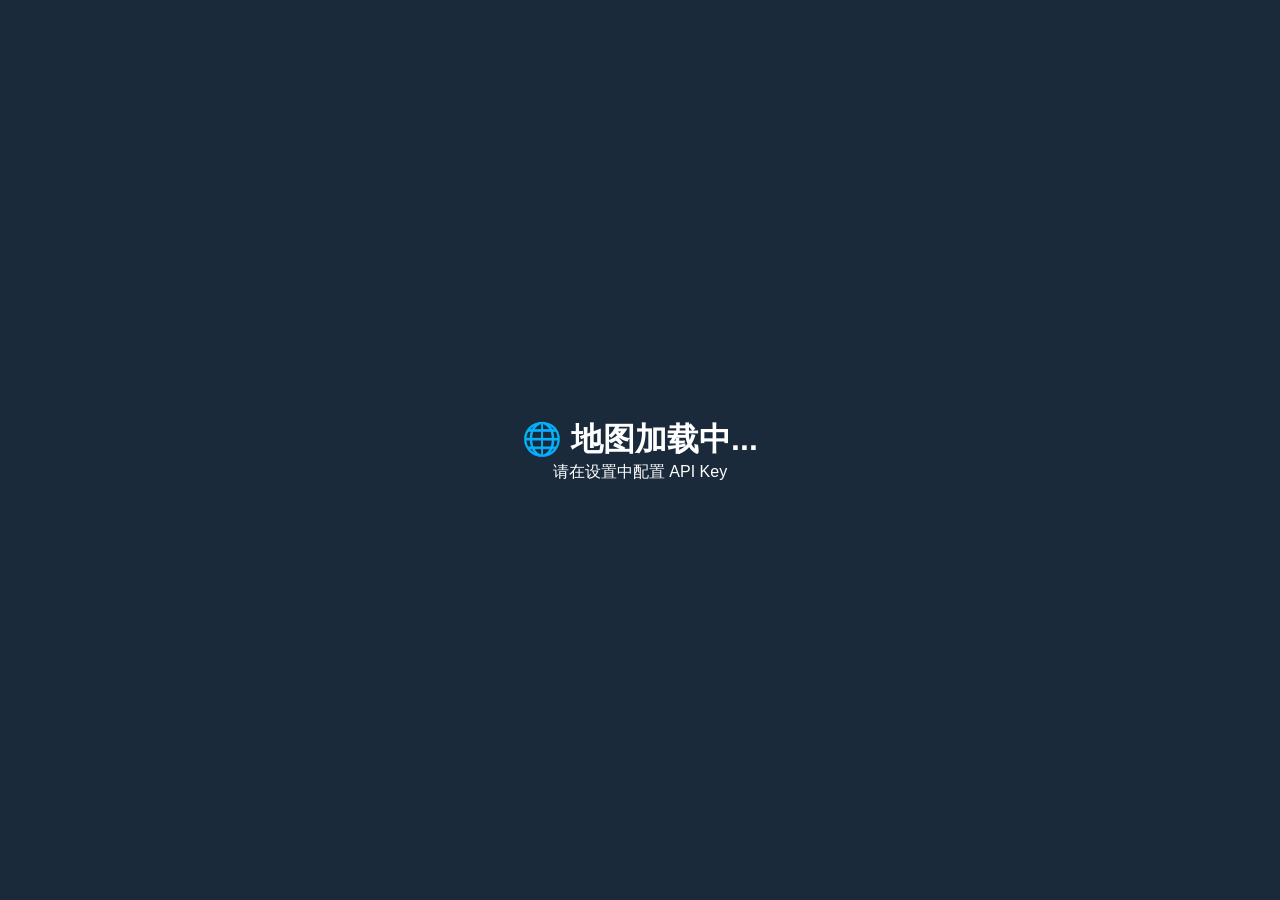
==== src/map/assets/map.html @ 6cecaa45 "feat: 补全规范书要求的所有骨架文件 - SPEC.md（项目规范书） - README.md, .env.example, setup_env.bat, pyproject.toml - src" ====
<!DOCTYPE html>
<html>
<head>
    <meta charset="utf-8">
    <title>全球军事动态分析研判系统 - 地图</title>
    <style>
        * { margin: 0; padding: 0; box-sizing: border-box; }
        html, body, #map { width: 100%; height: 100%; }
        body { font-family: "Microsoft YaHei", Arial, sans-serif; }
    </style>
</head>
<body>
    <div id="map"></div>
    <script>
        // 占位地图（实际加载高德或天地图）
        document.getElementById("map").innerHTML = `
            <div style="width:100%;height:100%;background:#1a2a3a;color:#fff;display:flex;align-items:center;justify-content:center;flex-direction:column;">
                <h1>🌐 地图加载中...</h1>
                <p>请在设置中配置 API Key</p>
            </div>
        `;
    </script>
</body>
</html>
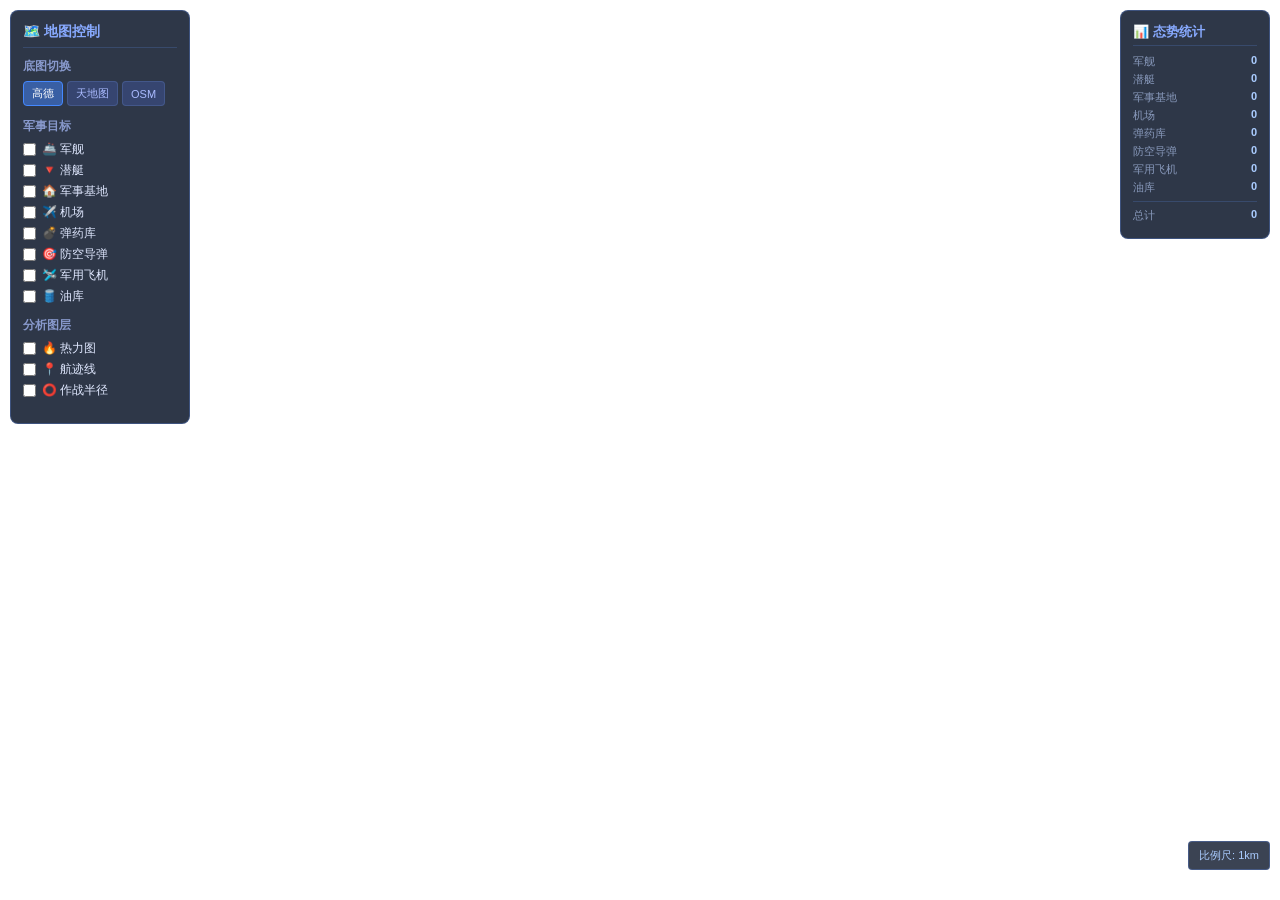
==== commit f04e1325: "Merge: rebase onto origin/master, keep stage-4 structure work" ====
--- a/src/map/assets/map.html
+++ b/src/map/assets/map.html
@@ -1,24 +1,388 @@
 <!DOCTYPE html>
-<html>
+<html lang="zh-CN">
 <head>
-    <meta charset="utf-8">
-    <title>全球军事动态分析研判系统 - 地图</title>
+    <meta charset="UTF-8">
+    <meta name="viewport" content="width=device-width, initial-scale=1.0">
+    <title>全球军事态势地图</title>
     <style>
-        * { margin: 0; padding: 0; box-sizing: border-box; }
-        html, body, #map { width: 100%; height: 100%; }
-        body { font-family: "Microsoft YaHei", Arial, sans-serif; }
+        * {
+            margin: 0;
+            padding: 0;
+            box-sizing: border-box;
+        }
+
+        body, html {
+            width: 100%;
+            height: 100%;
+            overflow: hidden;
+            font-family: "Microsoft YaHei", "PingFang SC", sans-serif;
+        }
+
+        #container {
+            width: 100%;
+            height: 100%;
+            position: relative;
+        }
+
+        #map {
+            width: 100%;
+            height: 100%;
+        }
+
+        /* 左上角控制面板 */
+        #control-panel {
+            position: absolute;
+            top: 10px;
+            left: 10px;
+            background: rgba(10, 20, 40, 0.85);
+            border: 1px solid rgba(100, 150, 255, 0.3);
+            border-radius: 8px;
+            padding: 12px;
+            color: #e0e8ff;
+            font-size: 13px;
+            z-index: 1000;
+            min-width: 180px;
+            max-height: 90vh;
+            overflow-y: auto;
+            backdrop-filter: blur(8px);
+        }
+
+        #control-panel h3 {
+            font-size: 14px;
+            margin-bottom: 10px;
+            color: #88aaff;
+            border-bottom: 1px solid rgba(100, 150, 255, 0.2);
+            padding-bottom: 6px;
+        }
+
+        .control-section {
+            margin-bottom: 12px;
+        }
+
+        .control-section-title {
+            font-size: 12px;
+            color: #8899cc;
+            margin-bottom: 6px;
+            font-weight: bold;
+        }
+
+        .layer-toggle {
+            display: flex;
+            align-items: center;
+            margin: 4px 0;
+            cursor: pointer;
+        }
+
+        .layer-toggle input[type="checkbox"] {
+            margin-right: 6px;
+            accent-color: #4488ff;
+        }
+
+        .layer-toggle label {
+            cursor: pointer;
+            font-size: 12px;
+        }
+
+        .layer-toggle .icon-preview {
+            width: 16px;
+            height: 16px;
+            display: inline-block;
+            margin-right: 6px;
+            vertical-align: middle;
+            border-radius: 2px;
+        }
+
+        /* 底图切换按钮组 */
+        .basemap-buttons {
+            display: flex;
+            gap: 4px;
+            flex-wrap: wrap;
+        }
+
+        .basemap-btn {
+            padding: 4px 8px;
+            background: rgba(60, 80, 140, 0.6);
+            border: 1px solid rgba(100, 130, 200, 0.3);
+            border-radius: 4px;
+            color: #aabbff;
+            font-size: 11px;
+            cursor: pointer;
+            transition: all 0.2s;
+        }
+
+        .basemap-btn:hover {
+            background: rgba(80, 100, 160, 0.7);
+        }
+
+        .basemap-btn.active {
+            background: rgba(68, 136, 255, 0.5);
+            border-color: #4488ff;
+            color: #ffffff;
+        }
+
+        /* 右上角统计面板 */
+        #stats-panel {
+            position: absolute;
+            top: 10px;
+            right: 10px;
+            background: rgba(10, 20, 40, 0.85);
+            border: 1px solid rgba(100, 150, 255, 0.3);
+            border-radius: 8px;
+            padding: 12px;
+            color: #e0e8ff;
+            font-size: 12px;
+            z-index: 1000;
+            min-width: 150px;
+            backdrop-filter: blur(8px);
+        }
+
+        #stats-panel h3 {
+            font-size: 13px;
+            margin-bottom: 8px;
+            color: #88aaff;
+            border-bottom: 1px solid rgba(100, 150, 255, 0.2);
+            padding-bottom: 4px;
+        }
+
+        .stat-item {
+            display: flex;
+            justify-content: space-between;
+            margin: 3px 0;
+            font-size: 11px;
+        }
+
+        .stat-label {
+            color: #8899bb;
+        }
+
+        .stat-value {
+            color: #aaccff;
+            font-weight: bold;
+        }
+
+        /* 悬停信息框 */
+        #tooltip {
+            position: absolute;
+            display: none;
+            background: rgba(10, 20, 40, 0.95);
+            border: 1px solid rgba(100, 150, 255, 0.5);
+            border-radius: 6px;
+            padding: 10px 14px;
+            color: #e0e8ff;
+            font-size: 12px;
+            z-index: 2000;
+            pointer-events: none;
+            max-width: 280px;
+            box-shadow: 0 4px 12px rgba(0, 0, 0, 0.5);
+        }
+
+        #tooltip .tooltip-title {
+            font-size: 13px;
+            font-weight: bold;
+            color: #aaccff;
+            margin-bottom: 6px;
+            border-bottom: 1px solid rgba(100, 150, 255, 0.2);
+            padding-bottom: 4px;
+        }
+
+        #tooltip .tooltip-row {
+            margin: 2px 0;
+            display: flex;
+            justify-content: space-between;
+        }
+
+        #tooltip .tooltip-label {
+            color: #8899bb;
+            margin-right: 10px;
+        }
+
+        #tooltip .tooltip-value {
+            color: #ffffff;
+        }
+
+        /* 比例尺 */
+        #scale-bar {
+            position: absolute;
+            bottom: 30px;
+            right: 10px;
+            background: rgba(10, 20, 40, 0.8);
+            border: 1px solid rgba(100, 150, 255, 0.3);
+            border-radius: 4px;
+            padding: 6px 10px;
+            color: #aaccff;
+            font-size: 11px;
+            z-index: 1000;
+        }
+
+        /* 图例 */
+        #legend {
+            position: absolute;
+            bottom: 10px;
+            left: 10px;
+            background: rgba(10, 20, 40, 0.8);
+            border: 1px solid rgba(100, 150, 255, 0.3);
+            border-radius: 6px;
+            padding: 10px;
+            color: #aaccff;
+            font-size: 11px;
+            z-index: 1000;
+        }
+
+        #legend h4 {
+            font-size: 12px;
+            margin-bottom: 6px;
+            color: #88aaff;
+        }
+
+        .legend-item {
+            display: flex;
+            align-items: center;
+            margin: 3px 0;
+        }
+
+        .legend-color {
+            width: 12px;
+            height: 12px;
+            margin-right: 6px;
+            border-radius: 2px;
+        }
     </style>
 </head>
 <body>
-    <div id="map"></div>
-    <script>
-        // 占位地图（实际加载高德或天地图）
-        document.getElementById("map").innerHTML = `
-            <div style="width:100%;height:100%;background:#1a2a3a;color:#fff;display:flex;align-items:center;justify-content:center;flex-direction:column;">
-                <h1>🌐 地图加载中...</h1>
-                <p>请在设置中配置 API Key</p>
-            </div>
-        `;
+    <div id="container">
+        <div id="map"></div>
+
+        <!-- 左上角控制面板 -->
+        <div id="control-panel">
+            <h3>🗺️ 地图控制</h3>
+
+            <div class="control-section">
+                <div class="control-section-title">底图切换</div>
+                <div class="basemap-buttons">
+                    <button class="basemap-btn active" data-type="amap">高德</button>
+                    <button class="basemap-btn" data-type="tianditu">天地图</button>
+                    <button class="basemap-btn" data-type="osm">OSM</button>
+                </div>
+            </div>
+
+            <div class="control-section">
+                <div class="control-section-title">军事目标</div>
+                <div class="layer-toggle">
+                    <input type="checkbox" id="toggle-warship" data-layer="warship">
+                    <label for="toggle-warship">🚢 军舰</label>
+                </div>
+                <div class="layer-toggle">
+                    <input type="checkbox" id="toggle-submarine" data-layer="submarine">
+                    <label for="toggle-submarine">🔻 潜艇</label>
+                </div>
+                <div class="layer-toggle">
+                    <input type="checkbox" id="toggle-base" data-layer="base">
+                    <label for="toggle-base">🏠 军事基地</label>
+                </div>
+                <div class="layer-toggle">
+                    <input type="checkbox" id="toggle-airport" data-layer="airport">
+                    <label for="toggle-airport">✈️ 机场</label>
+                </div>
+                <div class="layer-toggle">
+                    <input type="checkbox" id="toggle-ammunition" data-layer="ammunition">
+                    <label for="toggle-ammunition">💣 弹药库</label>
+                </div>
+                <div class="layer-toggle">
+                    <input type="checkbox" id="toggle-antiAircraft" data-layer="antiAircraft">
+                    <label for="toggle-antiAircraft">🎯 防空导弹</label>
+                </div>
+                <div class="layer-toggle">
+                    <input type="checkbox" id="toggle-militaryAircraft" data-layer="militaryAircraft">
+                    <label for="toggle-militaryAircraft">🛩️ 军用飞机</label>
+                </div>
+                <div class="layer-toggle">
+                    <input type="checkbox" id="toggle-oilDepot" data-layer="oilDepot">
+                    <label for="toggle-oilDepot">🛢️ 油库</label>
+                </div>
+            </div>
+
+            <div class="control-section">
+                <div class="control-section-title">分析图层</div>
+                <div class="layer-toggle">
+                    <input type="checkbox" id="toggle-heatmap" data-layer="heatmap">
+                    <label for="toggle-heatmap">🔥 热力图</label>
+                </div>
+                <div class="layer-toggle">
+                    <input type="checkbox" id="toggle-tracks" data-layer="tracks">
+                    <label for="toggle-tracks">📍 航迹线</label>
+                </div>
+                <div class="layer-toggle">
+                    <input type="checkbox" id="toggle-radius" data-layer="radius">
+                    <label for="toggle-radius">⭕ 作战半径</label>
+                </div>
+            </div>
+        </div>
+
+        <!-- 右上角统计面板 -->
+        <div id="stats-panel">
+            <h3>📊 态势统计</h3>
+            <div class="stat-item">
+                <span class="stat-label">军舰</span>
+                <span class="stat-value" id="stat-warship">0</span>
+            </div>
+            <div class="stat-item">
+                <span class="stat-label">潜艇</span>
+                <span class="stat-value" id="stat-submarine">0</span>
+            </div>
+            <div class="stat-item">
+                <span class="stat-label">军事基地</span>
+                <span class="stat-value" id="stat-base">0</span>
+            </div>
+            <div class="stat-item">
+                <span class="stat-label">机场</span>
+                <span class="stat-value" id="stat-airport">0</span>
+            </div>
+            <div class="stat-item">
+                <span class="stat-label">弹药库</span>
+                <span class="stat-value" id="stat-ammunition">0</span>
+            </div>
+            <div class="stat-item">
+                <span class="stat-label">防空导弹</span>
+                <span class="stat-value" id="stat-antiAircraft">0</span>
+            </div>
+            <div class="stat-item">
+                <span class="stat-label">军用飞机</span>
+                <span class="stat-value" id="stat-militaryAircraft">0</span>
+            </div>
+            <div class="stat-item">
+                <span class="stat-label">油库</span>
+                <span class="stat-value" id="stat-oilDepot">0</span>
+            </div>
+            <div class="stat-item" style="border-top: 1px solid rgba(100,150,255,0.2); margin-top: 6px; padding-top: 6px;">
+                <span class="stat-label">总计</span>
+                <span class="stat-value" id="stat-total">0</span>
+            </div>
+        </div>
+
+        <!-- 悬停信息框 -->
+        <div id="tooltip">
+            <div class="tooltip-title"></div>
+            <div class="tooltip-content"></div>
+        </div>
+
+        <!-- 比例尺 -->
+        <div id="scale-bar">
+            <span id="scale-text">比例尺: 1km</span>
+        </div>
+    </div>
+
+    <!-- 引入高德地图 JSAPI -->
+    <script type="text/javascript">
+        window._AMAP_SECURITY_CONFIG = {
+            securityJsCode: "YOUR_SECURITY_JS_CODE"
+        };
     </script>
+    <script type="text/javascript" src="https://webapi.amap.com/maps?v=2.0&key=YOUR_AMAP_KEY&plugin=AMap.Scale,AMap.MarkerClusterer,AMap.MouseTool,AMap.Polyline,AMap.Circle,AMap.HeatmapLayer,AMap.InfoWindow"></script>
+
+    <!-- 引入 Qt WebChannel -->
+    <script type="text/javascript" src="qrc:///qtwebchannel/qwebchannel.js"></script>
+
+    <!-- 地图逻辑 -->
+    <script src="map.js"></script>
 </body>
 </html>
